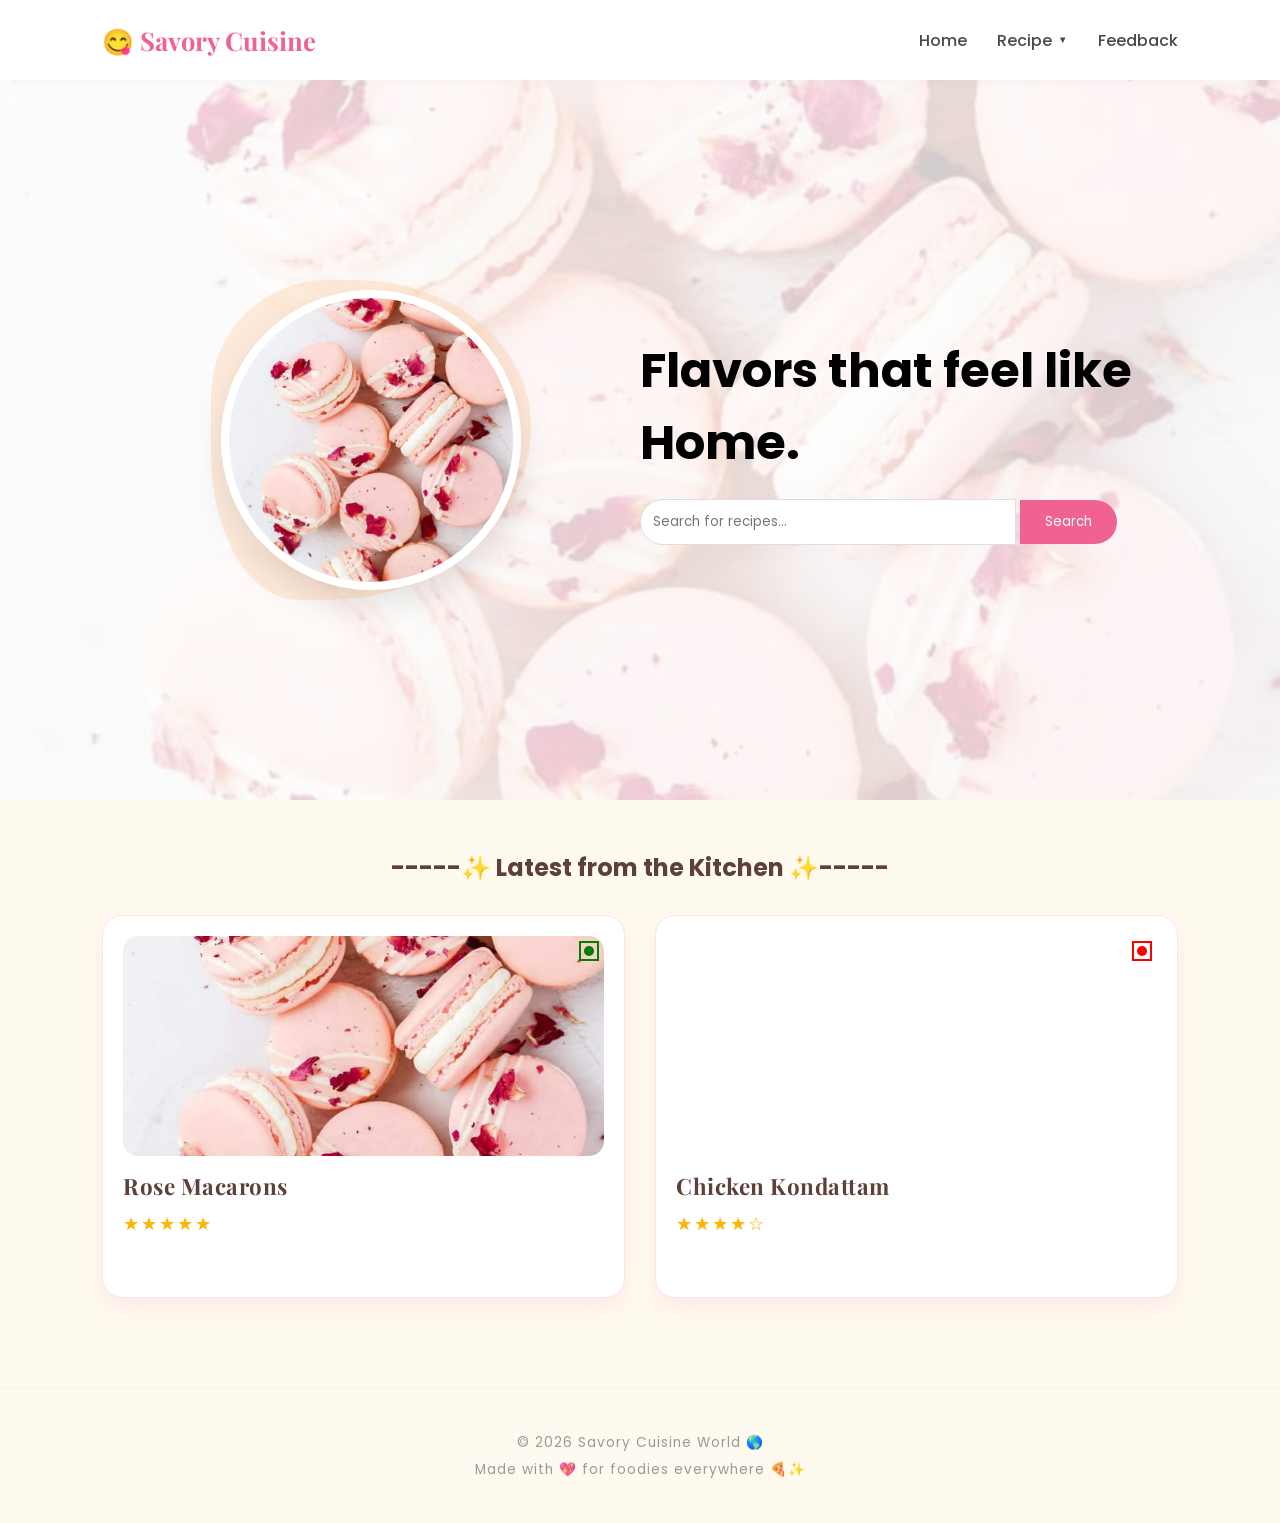
==== index.html @ b26507e2 "Initial commit" ====
<!DOCTYPE html>
<html lang="en">
<head>
    <meta charset="UTF-8">
    <meta name="viewport" content="width=device-width, initial-scale=1.0">
    <title>Savory Cuisine</title>
    <link href="https://fonts.googleapis.com/css2?family=Playfair+Display:ital,wght@0,600;1,600&family=Poppins:wght@300;400&display=swap" rel="stylesheet">
    <link rel="stylesheet" href="css/styles.css">
</head>
<body>

    <header>
        <div class="logo">😋 Savory Cuisine</div>
        <ul class="nav-links">
            <li><a href="index.html" class="nav-item">Home</a></li>
            <li class="dropdown">
                <a href="#" class="nav-item">Recipe <span class="arrow">▼</span></a>
                <ul class="dropdown-content">
                    <li><a href="veg.html">Veg</a></li>
                    <li><a href="non veg.html">Non-Veg</a></li>
                    <li><a href="dessert.html">Dessert</a></li>
                </ul>
    </li>
    <li><a href="feedback.html" class="nav-item">Feedback</a></li>
</ul>
    </header>

    <section class="hero">
        <div class="hero-left">
            <div class="decorative-blob"></div>
            <div class="decorative-blob-2"></div>
            <div class="circle-image"></div>
        </div>
        <div class="hero-right">
            <h1>Flavors that feel like <br><span>Home.</span></h1>
            <div class="search-container">
                <input type="text" placeholder="Search for recipes...">
                <button>Search</button>
            </div>
        </div>
    </section>

   <section class="latest-section">
    <h2><center>-----✨ Latest from the Kitchen ✨-----</center></h2>
    
    <div class="recipe-grid"> 
        
        <div class="recipe-card">
            <div class="badge-container">
                <div class="diet-icon veg"></div>
            </div>
            <div class="card-img" style="background-image: url('images/PIC1.jpg');"></div>
            <h3>Rose Macarons</h3>
            <div class="rating">★★★★★</div>
            <a href="recipe5.html" class="view-recipe-link">View Recipe →</a>
        </div>

        <div class="recipe-card">
            <div class="badge-container">
                <div class="diet-icon non-veg"></div>
            </div>
            <div class="card-img" style="background-image: url('images/nonveg1.jpg');"></div>
            <h3>Chicken Kondattam</h3>
            <div class="rating">★★★★☆</div>
            <a href="recipe3.html" class="view-recipe-link">View Recipe →</a>
        </div>

    </div> </section>
<footer class="home-footer">
    <div class="footer-bottom">
        <p>© 2026 Savory Cuisine World 🌎</p>
        <p>Made with 💖 for foodies everywhere 🍕✨</p>
    </div>
</footer>
</body>
</html>
---- css/styles.css ----
/*Root Variables & Reset*/
:root {
    --peach: #ffdab9;
    --soft-pink: #fce4ec;
    --accent-pink: #f06292;
    --dark-text: #4a4a4a;
    --bg-white: #fffaf0;
}

* {
    margin: 0;
    padding: 0;
    box-sizing: border-box;
    font-family: 'Poppins', sans-serif; 
}

body {
    background-color: var(--bg-white);
    overflow-x: hidden;
}

/* Header & Navigation */
header {
    display: flex;
    justify-content: space-between;
    align-items: center;
    padding: 15px 8%;
    background: white;
    height: 80px;
    position: sticky;
    top: 0;
    z-index: 1000;
    box-shadow: 0 2px 15px rgba(0,0,0,0.03);
}

.logo {
    font-family: 'Playfair Display', serif;
    font-size: 1.6rem;
    font-weight: bold;
    color: var(--accent-pink);
}

nav {
    display: flex;
    align-items: center;
}

/* Navigation Bar */
.nav-links {
    display: flex;
    list-style: none;
    align-items: center;
    gap: 30px; 
}
.nav-links li.dropdown {
    position: relative; 
}
/* Base style for the main links */
.nav-item {
    text-decoration: none;
    color: var(--dark-text);
    font-weight: 500;
    position: relative; 
    padding: 5px 0;
    transition: color 0.3s ease;
    display: flex;
    align-items: center;
}

/* THE PINK LINE EFFECT */
.nav-item::after {
    content: '';
    position: absolute;
    width: 0;
    height: 2px;
    bottom: -2px;
    left: 0;
    background-color: var(--accent-pink);
    transition: width 0.3s ease;
}

.nav-item:hover::after,
.dropdown:hover > .nav-item::after {
    width: 100%; 
}

.nav-item:hover {
    color: var(--accent-pink);
}

/* The Dropdown Menu */
.dropdown-content {
    position: absolute;
    top: 100%;
    left: 0;
    background: white;
    min-width: 160px;
    border-radius: 12px;
    box-shadow: 0 10px 25px rgba(0,0,0,0.1);
    list-style: none;
    padding: 10px 0;
    margin-top: 10px;
    
    /* Animation */
    opacity: 0;
    visibility: hidden;
    transform: translateY(10px);
    transition: all 0.3s ease;
    z-index: 1000;
}

.dropdown:hover .dropdown-content {
    opacity: 1;
    visibility: visible;
    transform: translateY(0);
}

/* Veg, Non-Veg, Dessert Hover Effect */
.dropdown-content li a {
    display: block;
    padding: 10px 20px;
    color: var(--dark-text);
    text-decoration: none;
    font-size: 0.95rem;
    transition: all 0.3s ease;
}

/* PINK BACKGROUND ONLY FOR DROPDOWN ITEMS */
.dropdown-content li a:hover {
    background-color: #ffe4e8; /* Soft pink background */
    color: var(--accent-pink);
    padding-left: 25px; 
}

.arrow {
    font-size: 0.6rem;
    margin-left: 6px;
    transition: transform 0.3s ease;
}

.dropdown:hover .arrow {
    transform: rotate(180deg);
}

/* Hero Section */
.hero {
    display: flex;
    align-items: center;
    justify-content: space-between;
    padding: 60px 8%;
    min-height: 85vh;
    position: relative;
    background: linear-gradient(rgba(255,255,255,0.85), rgba(255,255,255,0.85)), 
                url('../images/PIC1.jpg');
    background-size: cover;
    background-position: center;
}

.hero-left {
    flex: 1;
    display: flex;
    justify-content: center;
    align-items: center;
    position: relative;
}

/* The Enlarge + Rotate Circle */
.circle-image {
    width: 320px;
    height: 320px;
    border-radius: 50%;
    background-image: url('../images/PIC1.jpg');
    background-size: cover;
    background-position: center;
    border: 10px solid white;
    box-shadow: 0 15px 35px rgba(0,0,0,0.1);
    z-index: 5;
    transition: transform 0.6s cubic-bezier(0.34, 1.56, 0.64, 1);
    cursor: pointer;
}

.circle-image:hover {
    transform: scale(1.15) rotate(12deg);
}

/* Chaotic Aesthetic Elements */
.decorative-blob {
    position: absolute;
    width: 380px;
    height: 380px;
    background: var(--peach);
    border-radius: 30% 70% 70% 30% / 30% 30% 70% 70%;
    opacity: 0.4;
    z-index: 1;
    animation: chaotic-float 8s infinite alternate ease-in-out;
}

@keyframes chaotic-float {
    0% { border-radius: 30% 70% 70% 30% / 30% 30% 70% 70%; transform: rotate(0deg) scale(1); }
    100% { border-radius: 50% 50% 20% 80% / 25% 80% 20% 75%; transform: rotate(15deg) scale(1.1); }
}


/* Hero Section */
.hero {
    display: flex;
    flex-wrap: wrap;
    align-items: center;
    padding: 50px 8%;
    min-height: 80vh;
    background: linear-gradient(rgba(255,255,255,0.8), rgba(255,255,255,0.8)), url('../images/PIC1.jpg');
    background-size: cover;
    background-position: center;
}

.hero-left {
    flex: 1;
    position: relative;
    display: flex;
    justify-content: center;
    min-width: 300px;
}

.circle-image {
    width: 300px;
    height: 300px;
    border-radius: 50%;
    background-image: url('../images/PIC1.jpg');
    background-size: cover;
    background-position: center;
    border: 8px solid white;
    transition: transform 0.5s ease;
    z-index: 2;
}

.circle-image:hover {
    transform: scale(1.1) rotate(15deg);
}

/* Chaotic elements */
.decorative-blob {
    position: absolute;
    width: 320px;
    height: 320px;
    background: var(--peach);
    border-radius: 40% 60% 70% 30% / 40% 50% 60% 50%;
    opacity: 0.5;
    animation: morph 10s infinite alternate;
}

@keyframes morph {
    0% { border-radius: 40% 60% 70% 30% / 40% 50% 60% 50%; }
    100% { border-radius: 60% 40% 30% 70% / 50% 60% 40% 60%; }
}

.hero-right {
    flex: 1;
    min-width: 300px;
}

.hero-right h1 {
    font-size: 3rem;
    margin-bottom: 20px;
}

.search-container input {
    padding: 12px;
    width: 70%;
    border: 1px solid #ddd;
    border-radius: 25px 0 0 25px;
    outline: none;
}

.search-container button {
    padding: 12px 25px;
    border: none;
    background: var(--accent-pink);
    color: white;
    border-radius: 0 25px 25px 0;
    cursor: pointer;
}

/* Recipe Cards */
.latest-section {
    padding: 50px 8%;
}

.recipe-grid {
    display: grid;
    grid-template-columns: repeat(auto-fit, minmax(250px, 1fr));
    gap: 30px;
    margin-top: 30px;
}

/* Global Typography Update */
h2, h3 {
    font-family: 'Playfair Display', serif;
    color: #5d4037; 
}

/* Recipe Card Enhancements */
.recipe-card {
    background: white;
    padding: 20px;
    border-radius: 20px;
    box-shadow: 0 10px 20px rgba(240, 98, 146, 0.1); /* Soft pink shadow */
    position: relative;
    transition: all 0.4s cubic-bezier(0.175, 0.885, 0.32, 1.275); /* Smooth "pop" effect */
    cursor: pointer;
    border: 1px solid var(--soft-pink);
}

/* 1. THE ENLARGE EFFECT */
.recipe-card:hover {
    transform: translateY(-10px) scale(1.05); 
    box-shadow: 0 20px 40px rgba(240, 98, 146, 0.2);
    border-color: var(--accent-pink);
}

.card-img {
    height: 220px;
    background-size: cover;
    background-position: center;
    border-radius: 15px;
    margin-bottom: 15px;
}

/* 2. BETTER TYPOGRAPHY */
.recipe-card h3 {
    font-size: 1.4rem;
    margin: 10px 0 5px 0;
    letter-spacing: 0.5px;
}

/* 3. STAR RATING STYLE */
.rating {
    color: #ffb400;
    font-size: 1.1rem;
    letter-spacing: 2px;
    margin-bottom: 10px;
    text-shadow: 1px 1px 0px rgba(0,0,0,0.05);
}

/* Style for the clickable link inside the card */
.view-recipe-link {
    display: inline-block;
    text-decoration: none;
    font-family: 'Poppins', sans-serif;
    font-size: 0.8rem;
    color: var(--accent-pink);
    font-weight: 500;
    margin-top: 10px;
    
    /* Hidden by default */
    opacity: 0;
    transform: translateY(5px);
    transition: all 0.3s ease;
    
    /* Ensure only the text is clickable, not the whole line */
    cursor: pointer;
    position: relative;
    z-index: 10;
}

/* Show the link ONLY when the parent card is hovered */
.recipe-card:hover .view-recipe-link {
    opacity: 1;
    transform: translateY(0);
}

.view-recipe-link:hover {
    text-decoration: underline;
    color: #d81b60; 
}
/* Veg/Non-Veg Badges */
.badge-container {
    position: absolute;
    top: 25px;
    right: 25px;
}

.diet-icon {
    width: 20px;
    height: 20px;
    border: 2px solid;
    display: flex;
    align-items: center;
    justify-content: center;
}

.diet-icon::after {
    content: '';
    width: 10px;
    height: 10px;
    border-radius: 50%;
}

.veg { border-color: green; }
.veg::after { background: green; }

.non-veg { border-color: red; }
.non-veg::after { background: red; }

.rating {
    color: #ffb400;
    margin-top: 10px;
}

/* Mobile Responsiveness */
@media (max-width: 768px) {
    .hero { flex-direction: column; text-align: center; }
    .hero-right h1 { font-size: 2rem; }
    .nav-links { display: none; } 
}
/* 1. SLIDER CORE  */
.slider-container {
    width: 100%;
    height: calc(100vh - 80px);
    position: relative;
    overflow: hidden;
    background-color: #000;
}

input[name="slider"] { display: none; }

.slide {
    width: 100%;
    height: 100%;
    position: absolute;
    top: 0;
    left: 0;
    background-size: cover;
    background-position: center;
    display: flex;
    justify-content: center;
    align-items: flex-end; /* Keeps View Recipe 1 & 3 at the bottom */
    opacity: 0;
    transition: opacity 0.8s ease-in-out;
    z-index: 1;
}

/* FORCE CENTERING FOR THE INFO SLIDE ONLY */
.slide.info-slide {
    align-items: center !important; 
    justify-content: center !important;
}

#slide1:checked ~ .s1,
#slide2:checked ~ .s2,
#slide3:checked ~ .s3 {
    opacity: 1;
    z-index: 5;
}

/* 2. ARROWS & VIEW RECIPE BUTTONS  */
.nav-arrow {
    position: absolute;
    top: 50%;
    transform: translateY(-50%);
    font-size: 3rem;
    color: white;
    padding: 20px;
    background: rgba(0, 0, 0, 0.2);
    cursor: pointer;
    z-index: 20;
    transition: 0.3s;
}

.nav-arrow:hover { background: rgba(240, 98, 146, 0.7); }
.left-arrow { left: 0; border-radius: 0 15px 15px 0; }
.right-arrow { right: 0; border-radius: 15px 0 0 15px; }

.button-container {
    margin-bottom: 80px; /* Distance for buttons on slides 1 & 3 */
    z-index: 10;
}

.view-recipe-btn {
    text-decoration: none;
    color: white;
    font-weight: 600;
    padding: 15px 45px;
    border: 2px solid white;
    border-radius: 50px;
    background: transparent;
    transition: 0.4s;
    display: inline-block;
}

.view-recipe-btn:hover {
    background-color: var(--accent-pink);
    border-color: var(--accent-pink);
}

/* 3. METADATA OVERLAY (The Glass Box) */
.hero-overlay {
    background: rgba(255, 255, 255, 0.15);
    backdrop-filter: blur(12px);
    -webkit-backdrop-filter: blur(12px);
    padding: 40px 60px;
    border-radius: 25px;
    border: 1px solid rgba(255, 255, 255, 0.3);
    color: white;
    text-align: center;
    box-shadow: 0 15px 35px rgba(0,0,0,0.2);
}

.recipe-meta {
    display: flex;
    justify-content: center;
    gap: 20px;
    margin-top: 10px;
}

/* 4. ZIG-ZAG STEPS SECTION  */
.steps-section {
    padding: 80px 10%;
    background-color: #fffaf0;
}

.step-card {
    display: flex;
    align-items: center;
    margin-bottom: 80px;
}

.step-card.left { flex-direction: row; }
.step-card.right { flex-direction: row-reverse; }

.step-content {
    background: white;
    padding: 30px;
    border-radius: 15px;
    box-shadow: 0 10px 30px rgba(0,0,0,0.05);
    width: 45%;
}

.step-number {
    width: 75px;
    height: 75px;
    background-color: var(--accent-pink);
    color: white;
    border-radius: 50%;
    display: flex;
    align-items: center;
    justify-content: center;
    font-size: 1.8rem;
    font-weight: bold;
    margin: 0 40px;
    transition: 0.4s cubic-bezier(0.175, 0.885, 0.32, 1.275);
    flex-shrink: 0;
}

.step-card:hover .step-number {
    transform: scale(1.4);
    background-color: #d81b60;
}
/* --- Chaotic Ingredients Section --- */
.ingredients-section.chaotic-theme {
    padding: 80px 10%;
    background-color: #fffaf0;
    overflow: hidden;
    position: relative;
}

.ingredients-scatter {
    display: flex;
    flex-wrap: wrap;
    justify-content: center;
    gap: 30px;
    margin-top: 50px;
    max-width: 1000px;
    margin-left: auto;
    margin-right: auto;
}

/* The "Scrap" of Paper */
.ing-scrap {
    background: white;
    padding: 20px 35px;
    min-width: 160px;
    box-shadow: 5px 5px 20px rgba(0,0,0,0.05);
    position: relative;
    border-radius: 2px;
    transition: all 0.4s cubic-bezier(0.175, 0.885, 0.32, 1.275);
    cursor: crosshair;
}

.ing-scrap p {
    font-family: 'Poppins', sans-serif;
    font-size: 1rem;
    color: var(--dark-text);
}

.ing-scrap p span {
    display: block;
    font-weight: bold;
    font-size: 1.2rem;
    color: var(--accent-pink);
}

/* The "Washi Tape" element */
.tape-piece {
    position: absolute;
    top: -15px;
    left: 50%;
    transform: translateX(-50%);
    width: 60px;
    height: 25px;
    background: rgba(255, 218, 185, 0.6); /* Peach tape */
    backdrop-filter: blur(2px);
    box-shadow: 2px 2px 5px rgba(0,0,0,0.02);
}

/* Random Rotations for the "Chaotic" look */
.rotate-left { transform: rotate(-3deg); }
.rotate-right { transform: rotate(4deg); }
.rotate-slight { transform: rotate(2deg); }
.rotate-left-deep { transform: rotate(-6deg); }
.rotate-right-slight { transform: rotate(1deg); }

/* Hover Effect: The scrap "straightens" and lifts */
.ing-scrap:hover {
    transform: rotate(0deg) scale(1.1) translateY(-10px);
    z-index: 10;
    box-shadow: 10px 15px 30px rgba(240, 98, 146, 0.15);
}

.ing-scrap:hover .tape-piece {
    background: var(--accent-pink);
    opacity: 0.8;
}

/* Adding some background "splashes" to fill the blank space */
.ingredients-section::before {
    content: '';
    position: absolute;
    top: 10%;
    left: 5%;
    width: 200px;
    height: 200px;
    background: var(--peach);
    border-radius: 50%;
    filter: blur(80px);
    opacity: 0.3;
    z-index: 1;
}

.ingredients-section::after {
    content: '';
    position: absolute;
    bottom: 5%;
    right: 5%;
    width: 150px;
    height: 150px;
    background: var(--soft-pink);
    border-radius: 50%;
    filter: blur(60px);
    opacity: 0.4;
    z-index: 1;
}
/* Makes the stars on the hero slider dance slightly when you hover the glass box */
.hero-overlay:hover .rating {
    animation: star-jiggle 0.5s ease-in-out infinite alternate;
}

@keyframes star-jiggle {
    0% { transform: rotate(-2deg) scale(1); }
    100% { transform: rotate(2deg) scale(1.1); }
}
/* --- Beautiful & Clean Footer --- */
.main-footer {
    background: linear-gradient(to bottom, #ffffff, var(--bg-white));
    padding: 50px 8% 30px;
    border-top: 1px solid var(--soft-pink);
    margin-top: 50px;
}

.footer-content {
    max-width: 1200px;
    margin: 0 auto;
    text-align: center;
}

.footer-section {
    margin-bottom: 30px;
}

.footer-author {
    font-family: 'Playfair Display', serif;
    font-size: 1.3rem;
    color: var(--dark-text);
    margin-bottom: 10px;
}

.footer-author span {
    color: var(--accent-pink);
    font-weight: 600;
}

.footer-contact {
    font-size: 0.95rem;
    color: #777;
}

.footer-contact a {
    color: var(--accent-pink);
    text-decoration: none;
    transition: 0.3s;
    font-weight: 500;
}

.footer-contact a:hover {
    text-decoration: underline;
}

/* The horizontal line in the middle */
.footer-divider {
    height: 1px;
    width: 60%;
    background: linear-gradient(to right, transparent, var(--peach), transparent);
    margin: 20px auto;
}

.footer-bottom {
    font-size: 0.85rem;
    color: #999;
    letter-spacing: 1px;
    line-height: 1.8;
}

/* Mobile Fix */
@media (max-width: 600px) {
    .footer-divider { width: 90%; }
    .footer-author { font-size: 1.1rem; }
}
/* Minimal Home Footer */
.home-footer {
    padding: 40px 0;
    text-align: center;
    background-color: var(--bg-white); 
    border-top: 1px solid rgba(255, 218, 185, 0.3); 
    margin-top: 40px;
}

.home-footer .footer-bottom {
    font-size: 0.85rem;
    color: #999;
    letter-spacing: 1px;
    line-height: 2; 
    font-family: 'Poppins', sans-serif;
}
/*  Feedback Page Styling */
.feedback-page {
    background: linear-gradient(135deg, #fff5f5 0%, #fff0e6 100%);
    min-height: 100vh;
}

.feedback-container {
    padding: 100px 8% 50px;
    display: flex;
    justify-content: center;
}

.feedback-glass-card {
    background: rgba(255, 255, 255, 0.7);
    backdrop-filter: blur(10px);
    border: 1px solid rgba(255, 218, 185, 0.5);
    padding: 40px;
    border-radius: 30px;
    max-width: 500px;
    width: 100%;
    box-shadow: 0 15px 35px rgba(0, 0, 0, 0.05);
    text-align: center;
}

.feedback-glass-card h1 {
    margin-bottom: 10px;
    font-size: 2.2rem;
}

.feedback-glass-card p {
    color: #888;
    margin-bottom: 30px;
    font-size: 0.9rem;
}

.input-group {
    text-align: left;
    margin-bottom: 20px;
}

.input-group label {
    display: block;
    font-family: 'Poppins', sans-serif;
    font-weight: 500;
    font-size: 0.9rem;
    margin-bottom: 8px;
    color: #5d4037;
}

.input-group input, 
.input-group select, 
.input-group textarea {
    width: 100%;
    padding: 12px 15px;
    border-radius: 12px;
    border: 1px solid #ddd;
    background: white;
    font-family: inherit;
    transition: 0.3s;
}

.input-group input:focus {
    border-color: var(--accent-pink);
    outline: none;
    box-shadow: 0 0 0 3px rgba(240, 98, 146, 0.1);
}

/* Star Rating CSS */
.star-input {
    display: flex;
    flex-direction: row-reverse;
    justify-content: flex-end;
    gap: 5px;
    font-size: 1.5rem;
}

.star-input input { display: none; }
.star-input label { color: #ddd; cursor: pointer; transition: 0.2s; }

.star-input input:checked ~ label,
.star-input label:hover,
.star-input label:hover ~ label {
    color: #ffb400;
}

/* Button Styling */
.submit-btn {
    background: var(--accent-pink);
    color: white;
    border: none;
    padding: 15px 30px;
    border-radius: 50px;
    font-weight: 600;
    cursor: pointer;
    transition: 0.3s;
    width: 100%;
    font-size: 1rem;
    margin-top: 10px;
}

.submit-btn:hover {
    transform: translateY(-3px);
    box-shadow: 0 10px 20px rgba(240, 98, 146, 0.3);
    background: #d81b60;
}
/* --- FINAL MOBILE RESPONSIVENESS PATCH --- */

@media (max-width: 768px) {
    /* 1. Adjust Hero & Slider */
    .slider-container {
        height: 70vh; 
    }

    .hero-right h1 {
        font-size: 2.2rem; /* Shrink giant text */
        text-align: center;
    }

    .hero-overlay {
        padding: 20px;
        width: 90%; /* Take up more width on small screens */
    }

    /* 2. Fix Zig-Zag Steps (The most important fix) */
    .step-card, 
    .step-card.right { 
        flex-direction: column; /* Stack them vertically instead of side-by-side */
        margin-bottom: 50px;
        text-align: center;
    }

    .step-content {
        width: 100% !important; /* Take full width */
        margin-top: 20px;
    }

    .step-number {
        margin: 0 auto; /* Center the number circle */
        width: 60px;
        height: 60px;
        font-size: 1.4rem;
    }

    /* 3. Ingredients Scatter */
    .ingredients-scatter {
        gap: 15px; /* Tighter gap */
    }

    .ing-scrap {
        min-width: 140px;
        padding: 15px;
    }

    /* 4. Feedback Form */
    .feedback-glass-card {
        padding: 25px 20px;
        margin: 0 10px;
    }

    /* 5. Navigation Fix */
    .nav-links {
        gap: 15px;
    }
    
    .logo {
        font-size: 1.3rem;
    }
}

/* Extra fix for very small phones (under 480px) */
@media (max-width: 480px) {
    .recipe-grid {
        grid-template-columns: 1fr; /* Force cards to be full width */
    }
    
    .circle-image {
        width: 240px;
        height: 240px;
    }
}
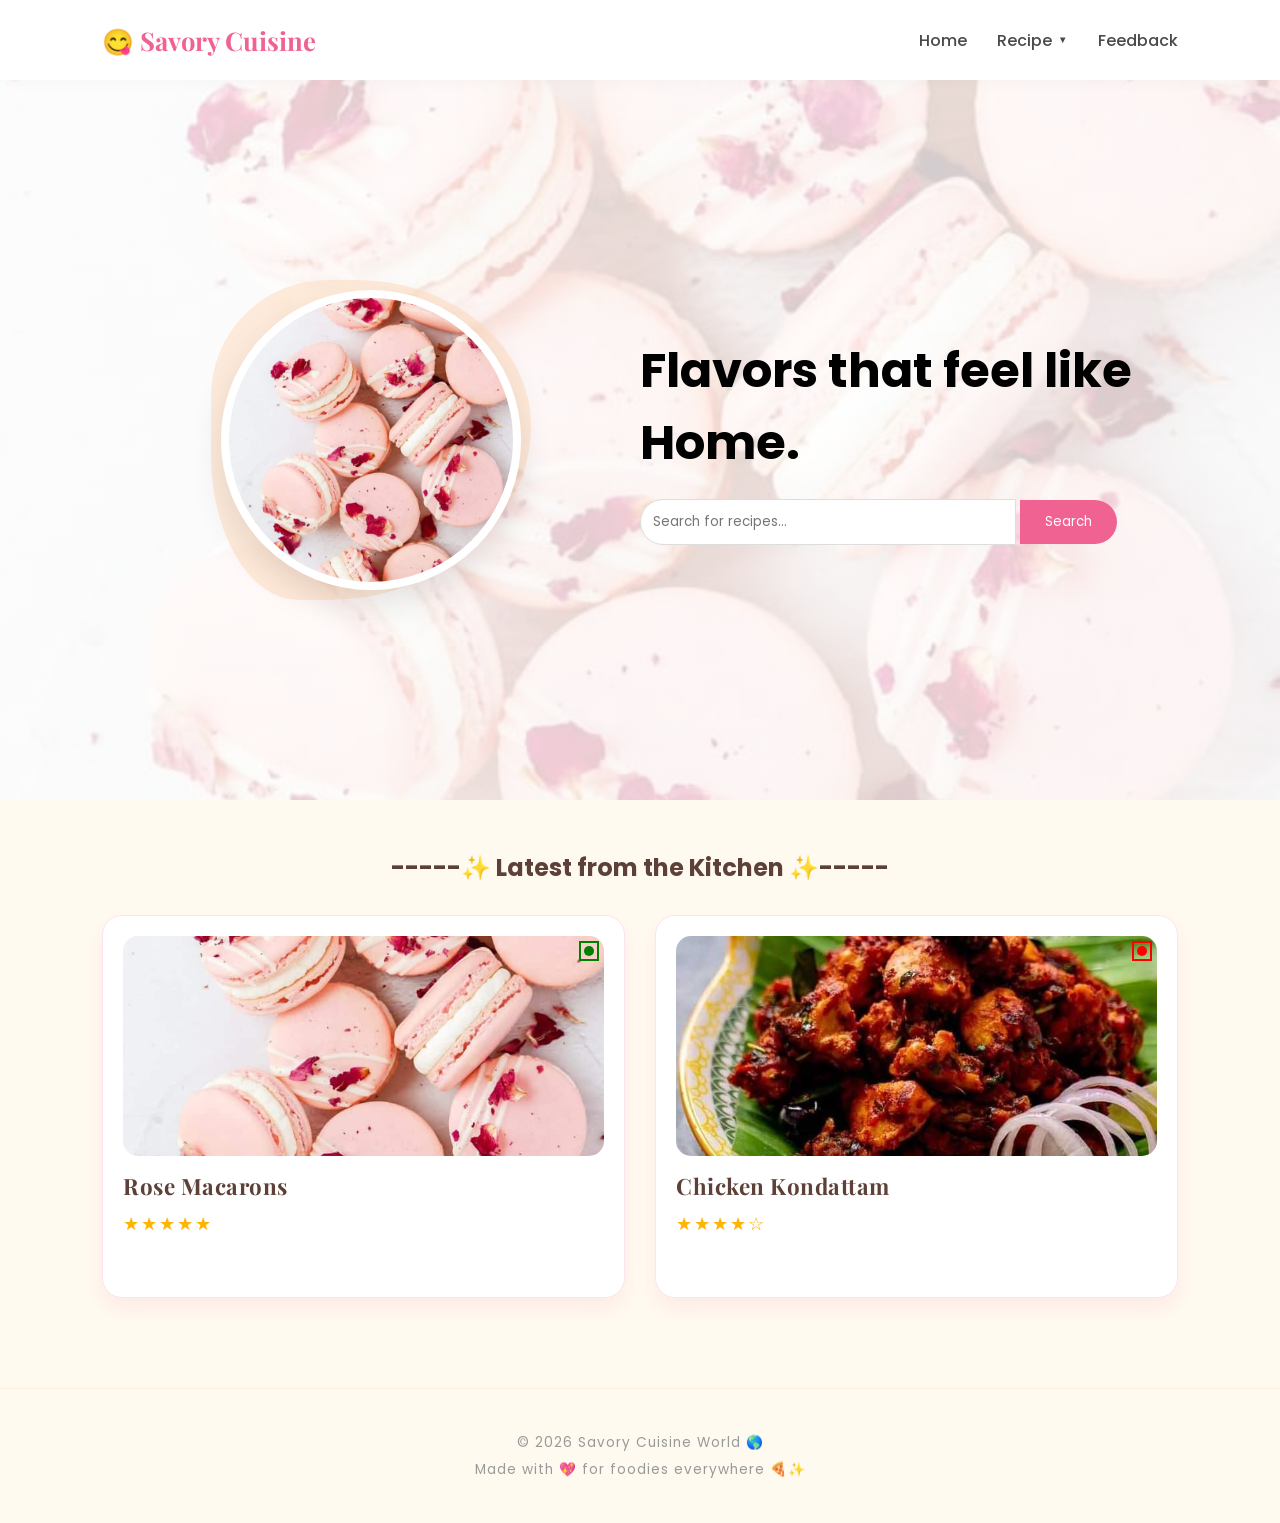
==== commit 03534144: "updated text" ====
--- a/index.html
+++ b/index.html
@@ -59,7 +59,7 @@
             <div class="badge-container">
                 <div class="diet-icon non-veg"></div>
             </div>
-            <div class="card-img" style="background-image: url('images/nonveg1.jpg');"></div>
+            <div class="card-img" style="background-image: url('images/nonveg1.jpeg');"></div>
             <h3>Chicken Kondattam</h3>
             <div class="rating">★★★★☆</div>
             <a href="recipe3.html" class="view-recipe-link">View Recipe →</a>
